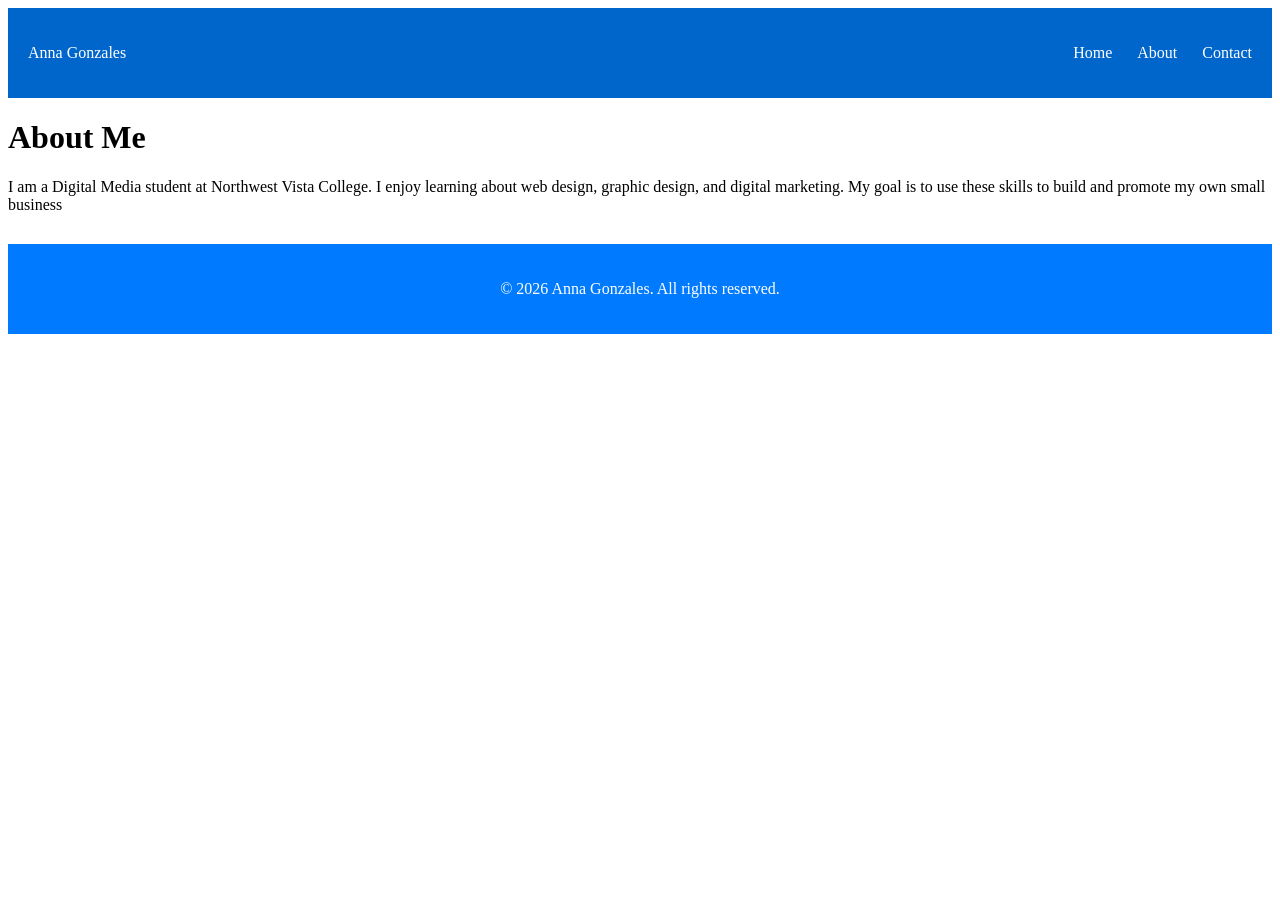
==== Project1/about.html @ f389d266 "updated website pages and styling" ====
<!DOCTYPE html>
<html lang="en">

<head>
    <meta charset="UTF-8">
    <meta name="viewport"
          content="width=device-width, initial-scale=1.0">
    <title>About Me</title>
    <link rel="stylesheet" href="css/style.css">
</head>

<body>

    <header>
        <p>Anna Gonzales</p>
        <nav>
            <a href="index.html">Home</a>
            <a href="about.html">About</a>
            <a href="contact.html">Contact</a>
        </nav>
    </header>

    <h1>About Me</h1>
    <p>I am a Digital Media student at Northwest Vista College. I enjoy learning about web design, graphic design, and digital marketing. My goal is to use these skills to build and promote my own small business</p>
    <footer>
        <p>&copy; 2026 Anna Gonzales. All rights reserved.</p>
    </footer>

</body>

</html>
---- Project1/css/style.css ----
header {
    background-color: #0066cc;
    color: white;
    padding: 20px;
    display: flex;
    justify-content: space-between;
    align-items: center;
}

nav a {
    color: white;
    text-decoration: none;
    margin-left: 10px;
}
nav {
    display: flex;
    gap: 15px;
}
.welcome {
    background-color: white;
    padding: 40px;
    margin: 30px auto;
    max-width: 800px;
    border-radius: 10px;
    border: 1px solid lightgray;
    display: flex;
    justify-content: space-between;
}
.welcome .button {
    background-color: #0066cc;
    color: white;
    padding: 10px 20px;
    border: none;
    border-radius: 5px;
    cursor: pointer;
}

.graduation-icon {
    font-size: 96px;
    text-align: right;
    background-color: #0066cc;
    width: 120px;
    height: 120px;
    border-radius: 50px;
    display: flex;
    justify-content: center;
    align-items: center;
}
.feature-container{
    display: flex;
    gap: 20px;
    flex-wrap: wrap;
}

.feature-box {
    background-color: #f0f8ff;
    padding: 20px;
    border-radius: 10px;
    flex: 1;
}

.features {
    padding: 30px;
}
.features h2 {
    text-align: center;
}
.features h2 { 
    margin-bottom: 30px;
}

@media (max-width: 600px) {
    header {
        flex-direction: column;
    }
    .welcome {
        flex-direction: column;
        gap: 20px;
    }
        nav a {
            display: inline-block;
            margin-left: 0 18px;
        }
    
    }

    input, textarea {
        width: 100%;
        box-sizing: border-box;
    }

    form {
        display: flex;
        flex-direction: column;
        gap: 15px;
}

input, textarea {
    padding: 12px;
    border: 1px solid lightgray;
    border-radius: 8px;
}

button {
    background-color: #1d4ed8;
    color: white;
    padding: 12px;
    border: none;
    border-radius: 8px;
    cursor: pointer;
}
form {
    max-width: 500px;
}

.Office-hours {
    background-color: #1d4ed8;
    color: white;
    padding: 24px;
    border-radius: 8px;
    margin-top: 20px;
}
.office-hours h3 {
    margin: 8px 0;
}
.office-hours p {
    margin: 8px 0;
}
.contact-container {
    display: flex;
    gap: 24px;
}
.contact-container form {
    flex: 2;
    border: 1px solid #ddd;
    padding: 24px;
    border-radius: 8px;
}
.contact-info {
    flex: 1;
    border: 1px solid #ddd;
    padding: 24px;
    border-radius: 8px;
}
footer {
    background-color: #007bff;
    color: white;
    text-align: center;
    padding: 20px;
    margin-top: 30px;
}
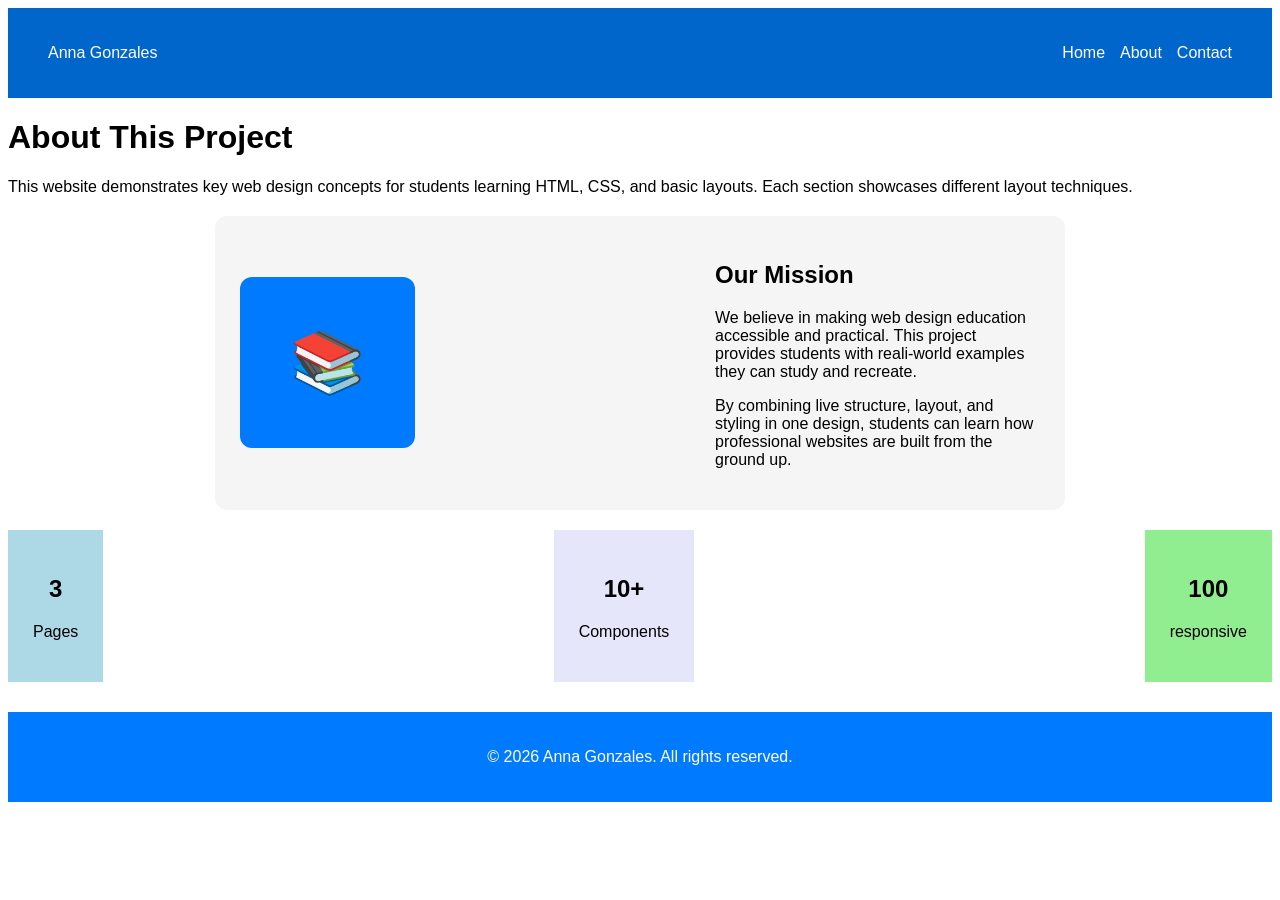
==== commit 965507ec: "Final website assignment" ====
--- a/Project1/about.html
+++ b/Project1/about.html
@@ -20,9 +20,31 @@
         </nav>
     </header>
 
-    <h1>About Me</h1>
-    <p>I am a Digital Media student at Northwest Vista College. I enjoy learning about web design, graphic design, and digital marketing. My goal is to use these skills to build and promote my own small business</p>
-    <footer>
+    <h1>About This Project</h1>
+    <p>This website demonstrates key web design concepts for students learning HTML, CSS, and basic layouts. Each section showcases different layout techniques.</p>
+    <div class="mission-container">
+        <div class="mission-icon">📚</div>
+        <div class="mission-text">
+        <h2>Our Mission</h2>
+    <p>We believe in making web design education accessible and practical. This project provides students with reali-world examples they can study and recreate.</p>
+    <p>By combining live structure, layout, and styling in one design, students can learn how professional websites are built from the ground up.</p>
+    </div>
+    </div>
+    <div class="stats-container">
+        <div class="stat-box blue">
+            <h2>3</h2>
+            <p>Pages</p>
+        </div>
+        <div class="stat-box purple">
+             <h2>10+</h2>
+            <p>Components</p>
+        </div>
+        <div class="stat-box green">                                          
+        <h2>100</h2>
+        <p>responsive</p>
+        </div>
+        </div>
+        <footer>
         <p>&copy; 2026 Anna Gonzales. All rights reserved.</p>
     </footer>
 
--- a/Project1/css/style.css
+++ b/Project1/css/style.css
@@ -1,7 +1,8 @@
+body { font-family: Arial, sans-serif; }
 header {
     background-color: #0066cc;
     color: white;
-    padding: 20px;
+    padding: 20px 40px;
     display: flex;
     justify-content: space-between;
     align-items: center;
@@ -10,7 +11,7 @@
 nav a {
     color: white;
     text-decoration: none;
-    margin-left: 10px;
+    margin-left: 0;
 }
 nav {
     display: flex;
@@ -20,7 +21,7 @@
     background-color: white;
     padding: 40px;
     margin: 30px auto;
-    max-width: 800px;
+    max-width: 1000px;
     border-radius: 10px;
     border: 1px solid lightgray;
     display: flex;
@@ -36,12 +37,12 @@
 }
 
 .graduation-icon {
-    font-size: 96px;
-    text-align: right;
+    font-size: 110px;
+    text-align: center;
     background-color: #0066cc;
-    width: 120px;
-    height: 120px;
-    border-radius: 50px;
+    width: 200px;
+    height: 190px;
+    border-radius: 25px;
     display: flex;
     justify-content: center;
     align-items: center;
@@ -50,6 +51,8 @@
     display: flex;
     gap: 20px;
     flex-wrap: wrap;
+    max-width: 800px;
+    margin: 0 auto;
 }
 
 .feature-box {
@@ -57,8 +60,26 @@
     padding: 20px;
     border-radius: 10px;
     flex: 1;
-}
-
+    box-shadow: 0 2px 8px rgba(0, 0, 0, 0.1);
+    border: 1px solid #e0e0e0;
+}
+
+.feature-box span {
+    display: flex;
+    justify-content: center;
+    align-items: center;
+    width: 40px;
+    height: 40px;
+    background-color: #007bff;
+    border-radius: 50%;
+}
+.feature-box:nth-child(2) span {
+    background-color: #28a745;
+}
+
+.feature-box:nth-child(3) span {
+    background-color: #6f42c1;
+}
 .features {
     padding: 30px;
 }
@@ -149,4 +170,47 @@
     padding: 20px;
     margin-top: 30px;
 }
+.feature-icon {
+    font-size: 32px;
+    display: block;
+    margin-bottom: 10px;
+}
+.mission-container {
+    max-width: 800px;
+    margin: 20px auto;
+    padding: 25px;
+    background-color: #f5f5f5;
+    border-radius: 12px;
+    display: flex;
+    align-items: center;
+    gap: 300px
+}
+.mission-icon {
+    background-color: #007bff;
+    font-size: 60px;
+    text-align: center;
+    padding: 50px;
+    border-radius: 12px;
+}
+.stats-container
+{
+    display:flex;
+    gap 30px;
+    justify-content:space-between;
+    align-items: center;
+}
+.stat-box
+{
+    background-color: lightgray;
+    padding: 25px;
+    text-align: center;
+}
+.stat-box:first-child {
+    background-color: lightblue;
+}
+.stat-box:nth-child(2) {
+    background-color: lavender;
+}
+.stat-box:nth-child(3) {
+    background-color: lightgreen;
     
